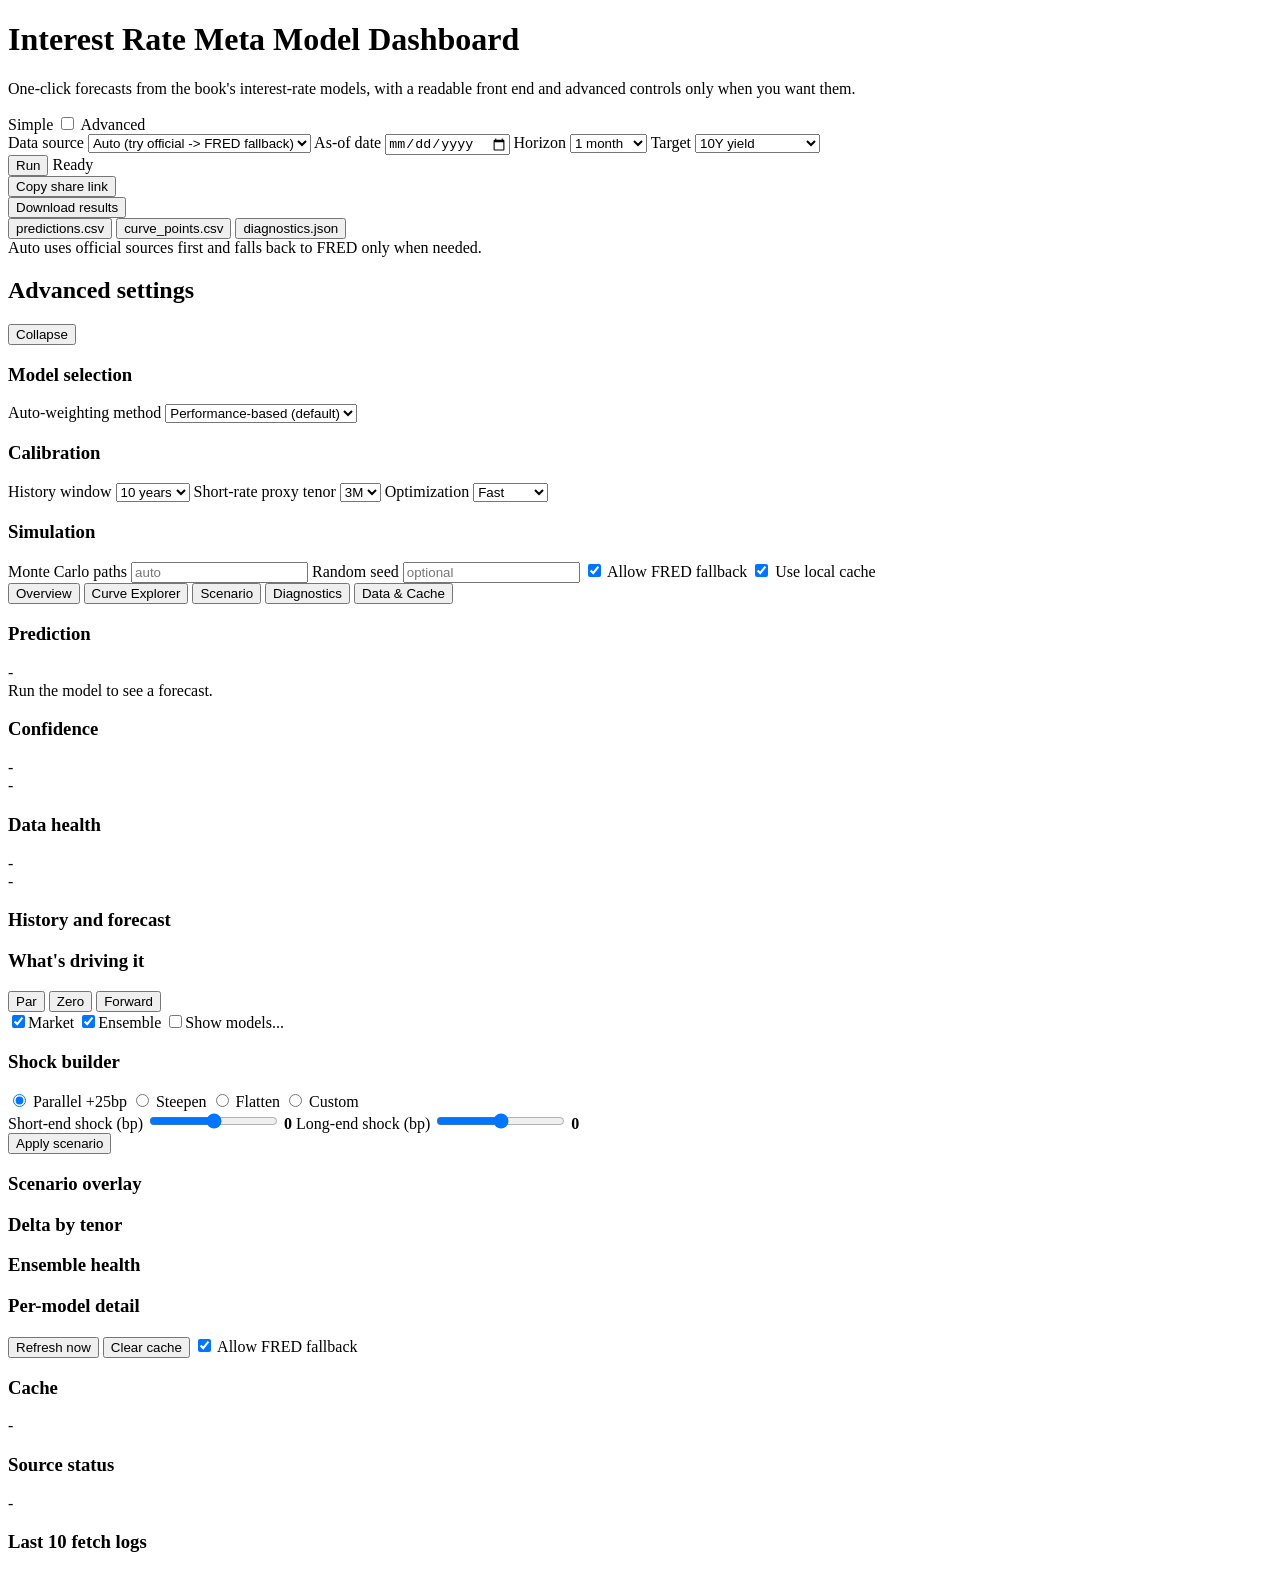
==== interest_rate_meta_model/templates/index.html @ 7140192b "Add files via upload" ====
<!DOCTYPE html>
<html lang="en">
<head>
  <meta charset="UTF-8" />
  <meta name="viewport" content="width=device-width, initial-scale=1.0" />
  <title>Interest Rate Meta Model Dashboard</title>
  <link rel="stylesheet" href="/static/styles.css" />
</head>
<body>
  <div class="page-shell">
    <header class="hero">
      <div>
        <h1>Interest Rate Meta Model Dashboard</h1>
        <p>One-click forecasts from the book's interest-rate models, with a readable front end and advanced controls only when you want them.</p>
      </div>
      <div class="mode-switch" title="Simple mode keeps only the core workflow visible. Advanced mode unlocks scenarios, diagnostics, cache controls, and calibration knobs.">
        <label class="toggle-pill">
          <span>Simple</span>
          <input id="modeToggle" type="checkbox" />
          <span class="toggle-slider"></span>
          <span>Advanced</span>
        </label>
      </div>
    </header>

    <section class="control-bar card">
      <div class="control-grid">
        <label>
          <span>Data source</span>
          <select id="dataSource" title="Choose the short-rate input. The current curve still comes from Treasury, but the short-rate history can come from Treasury, SOFR, Fed Funds, or auto selection.">
            <option value="treasury">Treasury curve (official)</option>
            <option value="sofr">SOFR (official)</option>
            <option value="effr">Fed Funds (official)</option>
            <option value="auto" selected>Auto (try official -> FRED fallback)</option>
          </select>
        </label>

        <label>
          <span>As-of date</span>
          <input id="asOfDate" type="date" title="The dashboard will use the latest available market data on or before this date." />
        </label>

        <label>
          <span>Horizon</span>
          <select id="horizon" title="Forecast horizon for the ensemble prediction.">
            <option value="1d">1 day</option>
            <option value="1w">1 week</option>
            <option value="1m" selected>1 month</option>
            <option value="3m">3 months</option>
            <option value="1y">1 year</option>
          </select>
        </label>

        <label>
          <span>Target</span>
          <select id="target" title="Pick the headline prediction shown on the overview screen.">
            <option value="short_rate">Short rate</option>
            <option value="2y">2Y yield</option>
            <option value="10y" selected>10Y yield</option>
            <option value="30y">30Y yield</option>
            <option value="curve">Curve (all tenors)</option>
          </select>
        </label>

        <div class="run-box">
          <button id="runButton" class="primary-button">Run</button>
          <span id="statusPill" class="status-pill muted">Ready</span>
        </div>
      </div>

      <div class="toolbar-row">
        <button id="shareLinkButton" class="secondary-button">Copy share link</button>
        <div class="download-group">
          <button id="downloadToggle" class="secondary-button">Download results</button>
          <div id="downloadMenu" class="download-menu hidden">
            <button data-download="predictions.csv">predictions.csv</button>
            <button data-download="curve_points.csv">curve_points.csv</button>
            <button data-download="diagnostics.json">diagnostics.json</button>
          </div>
        </div>
        <span class="inline-note">Auto uses official sources first and falls back to FRED only when needed.</span>
      </div>
    </section>

    <section id="advancedDrawer" class="card advanced-drawer hidden">
      <div class="section-header">
        <h2>Advanced settings</h2>
        <button id="advancedDrawerToggle" class="link-button">Collapse</button>
      </div>
      <div id="advancedDrawerBody" class="advanced-drawer-body">
        <div class="advanced-grid">
          <div>
            <h3>Model selection</h3>
            <div id="modelChecklist" class="checklist"></div>
            <label>
              <span>Auto-weighting method</span>
              <select id="weightingMethod">
                <option value="performance">Performance-based (default)</option>
                <option value="curve_fit">More curve-fit emphasis</option>
                <option value="forecast">More forecast emphasis</option>
              </select>
            </label>
          </div>
          <div>
            <h3>Calibration</h3>
            <label>
              <span>History window</span>
              <select id="historyYears">
                <option value="2">2 years</option>
                <option value="5">5 years</option>
                <option value="10" selected>10 years</option>
              </select>
            </label>
            <label>
              <span>Short-rate proxy tenor</span>
              <select id="shortRateTenor">
                <option value="1M">1M</option>
                <option value="3M" selected>3M</option>
                <option value="6M">6M</option>
                <option value="1Y">1Y</option>
              </select>
            </label>
            <label>
              <span>Optimization</span>
              <select id="optimizationMode">
                <option value="fast" selected>Fast</option>
                <option value="accurate">Accurate</option>
              </select>
            </label>
          </div>
          <div>
            <h3>Simulation</h3>
            <label>
              <span>Monte Carlo paths</span>
              <input id="mcPaths" type="number" min="250" step="250" placeholder="auto" />
            </label>
            <label>
              <span>Random seed</span>
              <input id="randomSeed" type="number" min="1" step="1" placeholder="optional" />
            </label>
            <label class="checkbox-row">
              <input id="allowFredFallback" type="checkbox" checked />
              <span>Allow FRED fallback</span>
            </label>
            <label class="checkbox-row">
              <input id="cacheEnabled" type="checkbox" checked />
              <span>Use local cache</span>
            </label>
          </div>
        </div>
      </div>
    </section>

    <section class="tabs card">
      <div class="tab-row">
        <button class="tab-button active" data-tab="overview">Overview</button>
        <button class="tab-button" data-tab="curve">Curve Explorer</button>
        <button class="tab-button advanced-only hidden" data-tab="scenario">Scenario</button>
        <button class="tab-button advanced-only hidden" data-tab="diagnostics">Diagnostics</button>
        <button class="tab-button advanced-only hidden" data-tab="data-cache">Data &amp; Cache</button>
      </div>

      <div id="tab-overview" class="tab-panel active">
        <div class="card-grid three-up">
          <div class="metric-card">
            <h3>Prediction</h3>
            <div id="predictionCardValue" class="metric-value">-</div>
            <div id="predictionCardChange" class="metric-subtext">Run the model to see a forecast.</div>
          </div>
          <div class="metric-card">
            <h3>Confidence</h3>
            <div id="confidenceLabel" class="metric-value">-</div>
            <div id="confidenceRange" class="metric-subtext">-</div>
          </div>
          <div class="metric-card">
            <h3>Data health</h3>
            <div id="dataHealthSource" class="metric-value small">-</div>
            <div id="dataHealthInfo" class="metric-subtext">-</div>
          </div>
        </div>

        <div class="split-layout">
          <div>
            <h3>History and forecast</h3>
            <div id="overviewChart" class="chart-box"></div>
          </div>
          <div>
            <h3>What's driving it</h3>
            <div id="topDrivers" class="stack-list"></div>
          </div>
        </div>
      </div>

      <div id="tab-curve" class="tab-panel">
        <div class="curve-controls">
          <div class="segmented-control" id="curveTypeSwitch">
            <button data-curve-type="par">Par</button>
            <button data-curve-type="zero" class="active">Zero</button>
            <button data-curve-type="forward">Forward</button>
          </div>
          <div id="tenorChips" class="tenor-chip-row"></div>
          <div class="checkbox-cluster">
            <label class="checkbox-row"><input id="showMarketCurve" type="checkbox" checked /><span>Market</span></label>
            <label class="checkbox-row"><input id="showEnsembleCurve" type="checkbox" checked /><span>Ensemble</span></label>
            <label class="checkbox-row"><input id="showModelCurves" type="checkbox" /><span>Show models...</span></label>
          </div>
        </div>
        <div id="curveChart" class="chart-box tall"></div>
      </div>

      <div id="tab-scenario" class="tab-panel advanced-only hidden">
        <div class="split-layout">
          <div>
            <h3>Shock builder</h3>
            <div class="scenario-presets">
              <label><input type="radio" name="scenarioPreset" value="parallel_25bp" checked /> Parallel +25bp</label>
              <label><input type="radio" name="scenarioPreset" value="steepen" /> Steepen</label>
              <label><input type="radio" name="scenarioPreset" value="flatten" /> Flatten</label>
              <label><input type="radio" name="scenarioPreset" value="custom" /> Custom</label>
            </div>
            <div class="slider-group">
              <label>
                <span>Short-end shock (bp)</span>
                <input id="shortShock" type="range" min="-100" max="100" step="5" value="0" />
                <strong id="shortShockValue">0</strong>
              </label>
              <label>
                <span>Long-end shock (bp)</span>
                <input id="longShock" type="range" min="-100" max="100" step="5" value="0" />
                <strong id="longShockValue">0</strong>
              </label>
            </div>
            <button id="applyScenario" class="secondary-button">Apply scenario</button>
          </div>
          <div>
            <h3>Scenario overlay</h3>
            <div id="scenarioChart" class="chart-box"></div>
          </div>
        </div>
        <div>
          <h3>Delta by tenor</h3>
          <div id="scenarioTable" class="table-box"></div>
        </div>
      </div>

      <div id="tab-diagnostics" class="tab-panel advanced-only hidden">
        <div class="split-layout">
          <div>
            <h3>Ensemble health</h3>
            <div id="weightsTable" class="table-box"></div>
            <div id="rollingErrorChart" class="chart-box"></div>
          </div>
          <div>
            <h3>Per-model detail</h3>
            <div id="modelAccordions" class="accordion-list"></div>
          </div>
        </div>
      </div>

      <div id="tab-data-cache" class="tab-panel advanced-only hidden">
        <div class="toolbar-row">
          <button id="refreshNow" class="secondary-button">Refresh now</button>
          <button id="clearCache" class="secondary-button danger">Clear cache</button>
          <label class="checkbox-row">
            <input id="allowFredFallbackCacheTab" type="checkbox" checked />
            <span>Allow FRED fallback</span>
          </label>
        </div>
        <div class="card-grid two-up">
          <div class="metric-card">
            <h3>Cache</h3>
            <div id="cacheDir" class="metric-subtext mono">-</div>
          </div>
          <div class="metric-card">
            <h3>Source status</h3>
            <div id="sourceStatus" class="metric-subtext">-</div>
          </div>
        </div>
        <div>
          <h3>Last 10 fetch logs</h3>
          <div id="fetchLogs" class="table-box"></div>
        </div>
      </div>
    </section>
  </div>

  <script src="/static/app.js"></script>
</body>
</html>
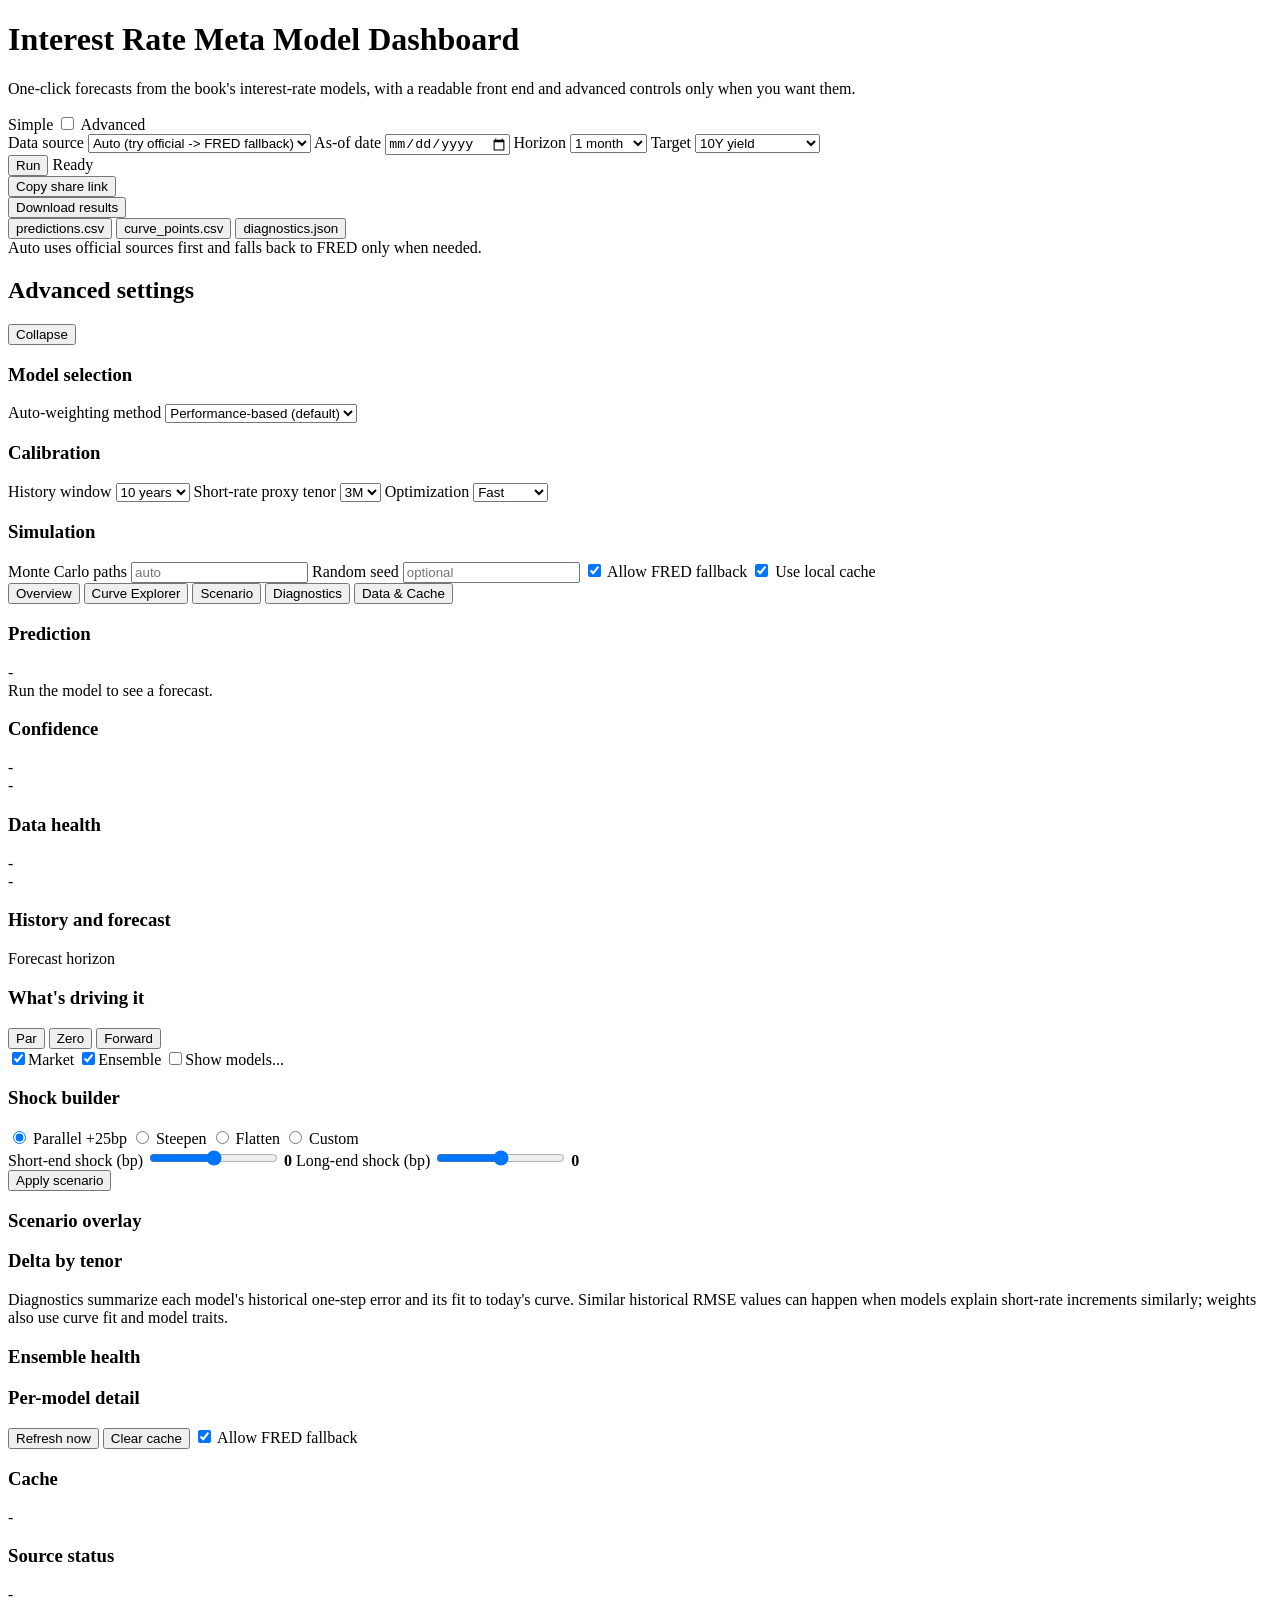
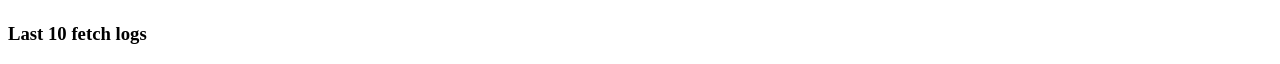
==== commit e4748b7b: "ui refinements" ====
--- a/interest_rate_meta_model/templates/index.html
+++ b/interest_rate_meta_model/templates/index.html
@@ -7,6 +7,9 @@
   <link rel="stylesheet" href="/static/styles.css" />
 </head>
 <body>
+  <div id="rerunProgress" class="rerun-progress hidden" aria-hidden="true" role="status" aria-live="polite" aria-label="Forecast rerun in progress">
+    <div id="rerunProgressBar" class="rerun-progress-bar"></div>
+  </div>
   <div class="page-shell">
     <header class="hero">
       <div>
@@ -182,6 +185,10 @@
         <div class="split-layout">
           <div>
             <h3>History and forecast</h3>
+            <div class="chart-toolbar">
+              <span class="chart-toolbar-label">Forecast horizon</span>
+              <div id="horizonQuickButtons" class="segmented-control compact"></div>
+            </div>
             <div id="overviewChart" class="chart-box"></div>
           </div>
           <div>
@@ -244,6 +251,9 @@
       </div>
 
       <div id="tab-diagnostics" class="tab-panel advanced-only hidden">
+        <p id="diagnosticsHelp" class="panel-note">
+          Diagnostics summarize each model's historical one-step error and its fit to today's curve. Similar historical RMSE values can happen when models explain short-rate increments similarly; weights also use curve fit and model traits.
+        </p>
         <div class="split-layout">
           <div>
             <h3>Ensemble health</h3>
